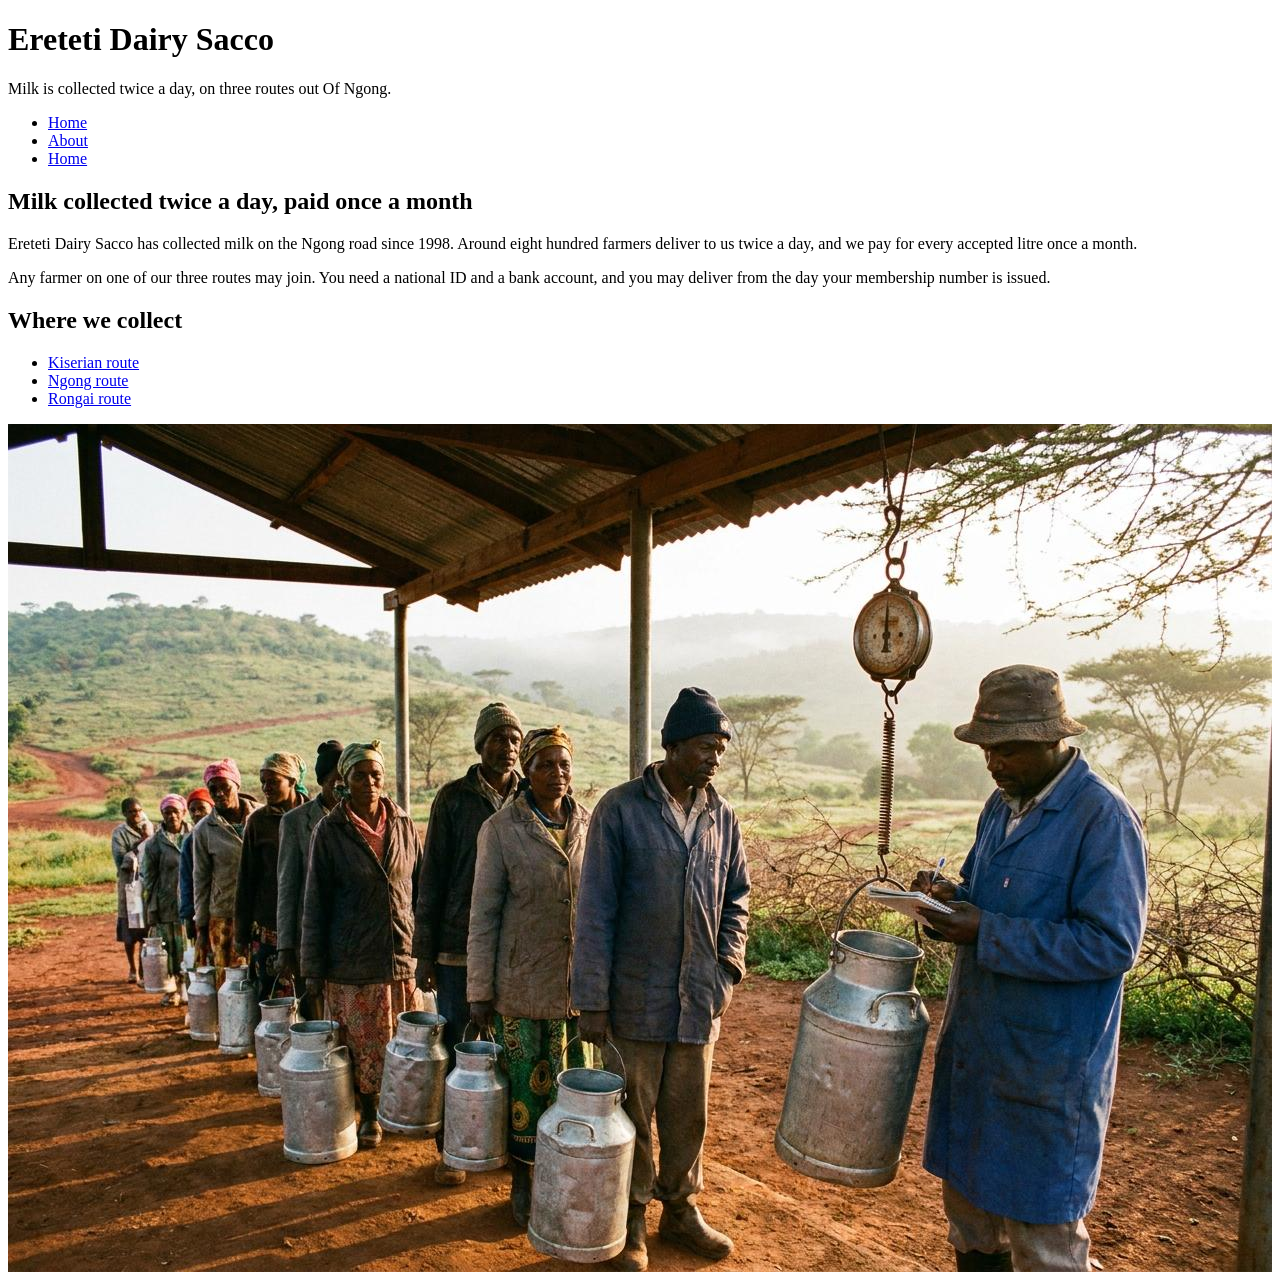
==== index.html @ 058cb35e "homepage" ====
<!--what is this for -->
<!DOCTYPE html> <!--a html comment-->
<html lang="en"> 
    <head>
        <meta charset="utf-8">
        <title>Ereteti Dairy Sacco</title>
    </head>
    <body>
        <header>
            <h1>Ereteti Dairy Sacco</h1>
            <p>Milk is collected twice a day, on three routes out Of Ngong.</p>
        </header>
        <nav>
            <ul>
                <li><a href="index.html">Home</a></li>
                <li><a href="about.html">About</a></li>
                <li><a href="routes.html">Home</a></li>
            </ul>
        
        <main>
            <section>
                <h2>Milk collected twice a day, paid once a month</h2>
<p>Ereteti Dairy Sacco has collected milk on the Ngong road since
1998. Around eight hundred farmers deliver to us twice a day, and
we pay for every accepted litre once a month.</p>
<p>Any farmer on one of our three routes may join. You need a
national ID and a bank account, and you may deliver from the day
your membership number is issued.</p>
</section>
            <section>
                <h2>Where we collect</h2>
                <ul>
                    <li><a href="______">Kiserian route</a></li>
                    <li><a href="routes.html">Ngong route</a></li>
                    <li><a href="routes.html">Rongai route</a></li>
                </ul>
            </section>
            <img src="img/collection-centre.jpg"
            ______="Farmers queuing with churns at the Kiserian centre">
        </main>
    </body>
</html>
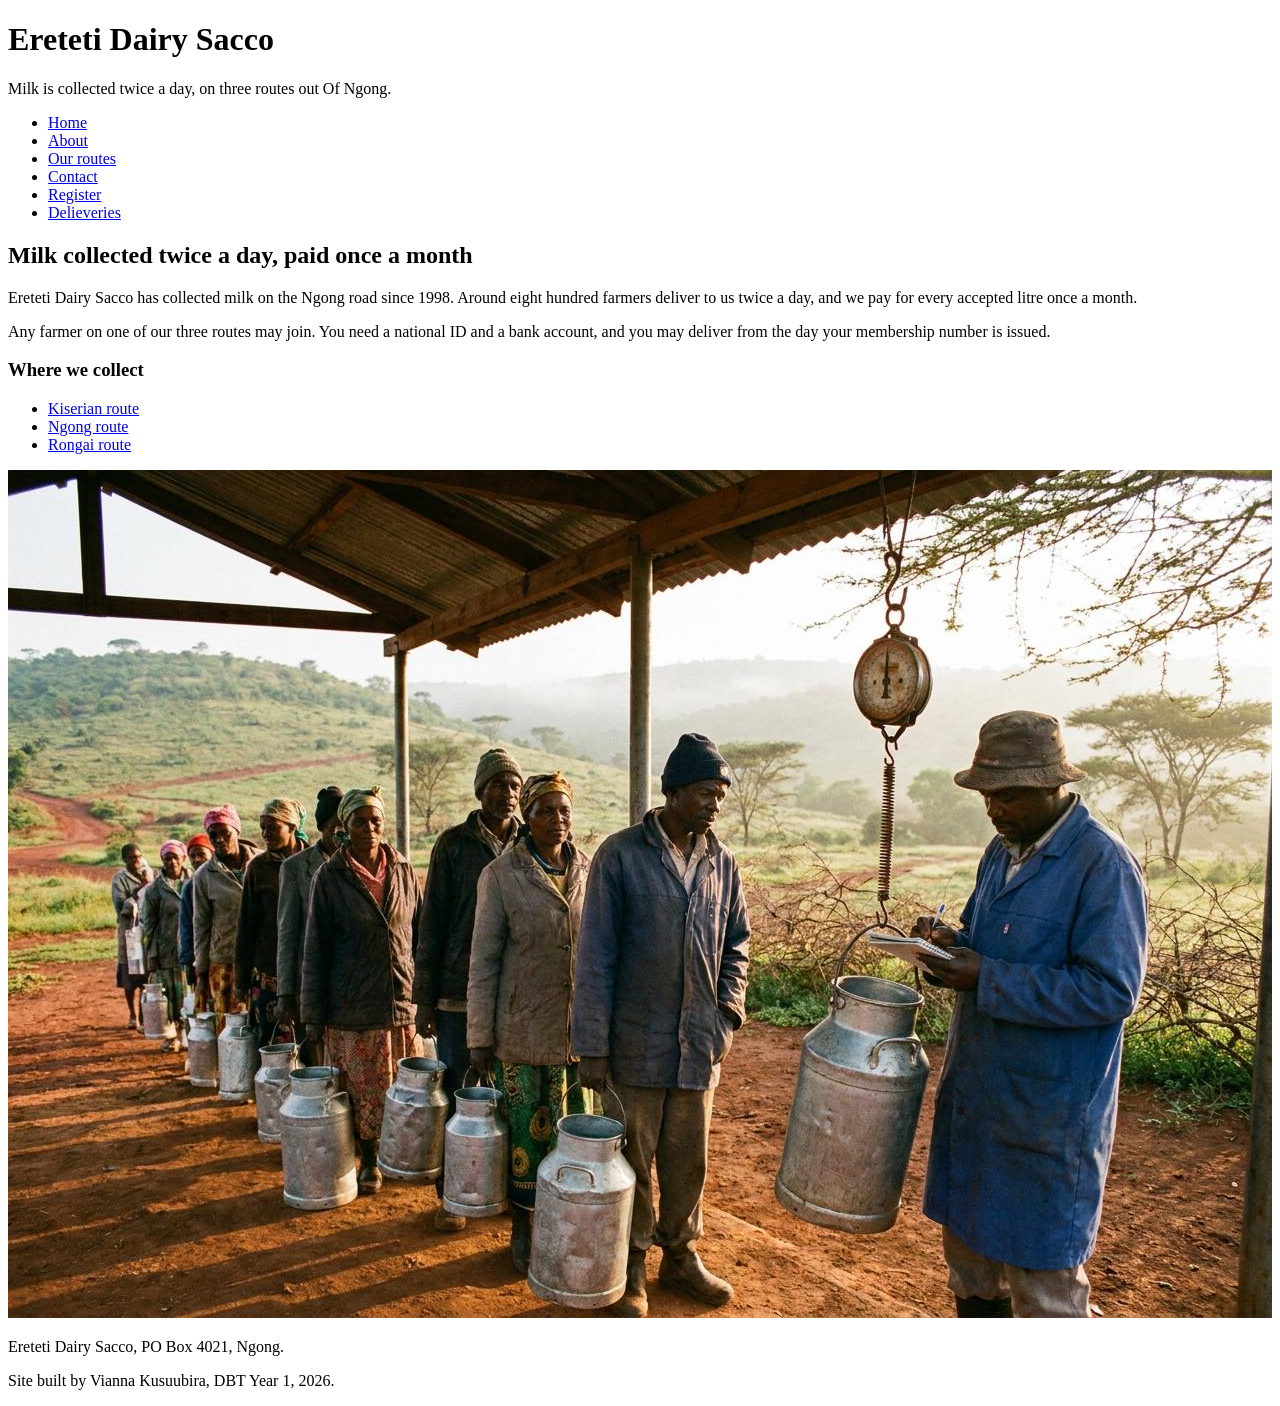
==== commit 883b4675: "Week 3 - the register and the delieveries table" ====
--- a/index.html
+++ b/index.html
@@ -14,9 +14,12 @@
             <ul>
                 <li><a href="index.html">Home</a></li>
                 <li><a href="about.html">About</a></li>
-                <li><a href="routes.html">Home</a></li>
+                <li><a href="routes.html">Our routes</a></li>
+                <li><a href="contact.html">Contact</a></li>
+                <li><a href="register.html">Register</a></li>
+                <li><a href="delieveries.html">Delieveries</a></li>
             </ul>
-        
+        </nav>
         <main>
             <section>
                 <h2>Milk collected twice a day, paid once a month</h2>
@@ -28,15 +31,19 @@
 your membership number is issued.</p>
 </section>
             <section>
-                <h2>Where we collect</h2>
+                <h3>Where we collect</h3>
                 <ul>
-                    <li><a href="______">Kiserian route</a></li>
+                    <li><a href="routes.html">Kiserian route</a></li>
                     <li><a href="routes.html">Ngong route</a></li>
                     <li><a href="routes.html">Rongai route</a></li>
                 </ul>
             </section>
             <img src="img/collection-centre.jpg"
-            ______="Farmers queuing with churns at the Kiserian centre">
+            alt="Farmers queuing with churns at the Kiserian centre">
         </main>
+        <footer>
+<p>Ereteti Dairy Sacco, PO Box 4021, Ngong.</p>
+<p>Site built by Vianna Kusuubira, DBT Year 1, 2026.</p>
+</footer>
     </body>
 </html>
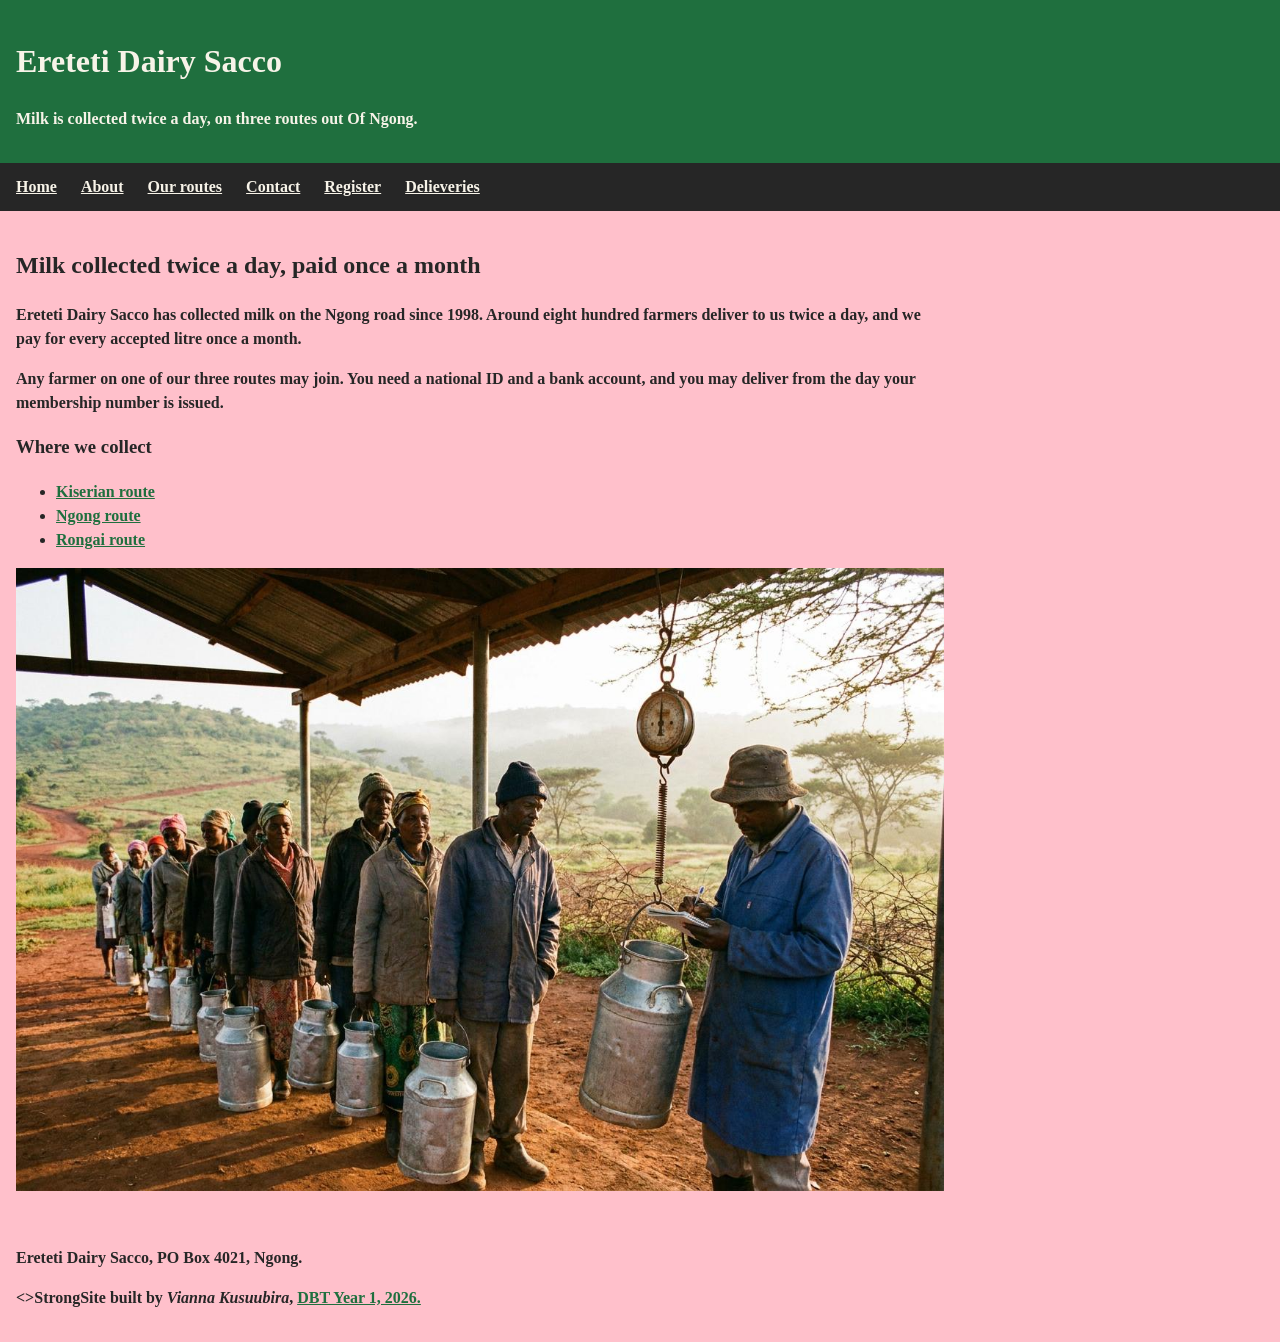
==== commit 2a165cda: "this is javascript 101" ====
--- a/index.html
+++ b/index.html
@@ -4,8 +4,9 @@
     <head>
         <meta charset="utf-8">
         <title>Ereteti Dairy Sacco</title>
+        <link rel="stylesheet" href="css/style.css">
     </head>
-    <body>
+    <body style="background: pink;">
         <header>
             <h1>Ereteti Dairy Sacco</h1>
             <p>Milk is collected twice a day, on three routes out Of Ngong.</p>
@@ -43,7 +44,9 @@
         </main>
         <footer>
 <p>Ereteti Dairy Sacco, PO Box 4021, Ngong.</p>
-<p>Site built by Vianna Kusuubira, DBT Year 1, 2026.</p>
+<p><>Strong</>Site built by
+     <i>Vianna Kusuubira</i>, 
+    <a href="#">DBT Year 1, 2026.</a></p>
 </footer>
     </body>
 </html>
--- a/css/style.css
+++ b/css/style.css
@@ -0,0 +1,99 @@
+*{
+    box-sizing: border-box;
+}
+
+body{ 
+    margin:0;
+    background: #f7f3e8;
+    color: #262626;
+    line-height: 1.5;
+    /*font faces
+        1.Source Sans 3
+        2.Source Serif 4
+    */
+    font-family: 'Source Sans 3', sans-serif;
+    /*bold,bolder...*/
+    font-weight:600;
+    font-family: 'Source Serif 4', serif;
+    
+
+}
+header{
+    background:#1f6f3e;
+    color:#f7f3e8;
+}
+nav{
+    background:#262626;
+}
+nav a{
+  color:#f7f3e8;
+}
+a{
+    color:#1f6f3e;
+}
+header, main, aside, footer{
+    padding:1rem;/*a relative unitp*/
+}
+img{
+    max-width:100%;
+    height:auto;
+}
+/*flexbox-organising elemts along an axis*/
+nav  ul{
+    display:flex;
+    flex-wrap:wrap;
+    gap:0.25rem 1.5rem;
+     list-style: none;
+    margin: 0;
+    /*what is the value for 
+    padding-top, padding-bottom,
+    padding-right, padding-left*/
+    padding: 0.75rem 1rem;
+}
+nav{
+    position: sticky;
+    top:0;
+}
+/*grid layout*/
+body{
+    display:grid;
+    grid-template-columns:minmax(0,1fr) 20rem;
+    grid-template-areas:
+    "header header"
+    "nav nav"
+    "main aside"
+    "footer footer";
+}
+header{grid-area:header;}
+nav{grid-area:nav;}
+main{grid-area:main;}
+aside{grid-area:aside;}
+footer{grid-area:footer;}
+.logo{
+    width:10%;
+}
+/*RWD - Responsive web design, this is where we design the screen resolutions for the website*/
+/*Media queries*/
+@media(max-width:700px){
+    body{
+        grid-template-columns:minmax(0,1fr);
+        grid-template-areas:
+        "header"
+        "nav"
+        "main"
+        "aside"
+        "footer";
+    }
+    nav{
+        position:static;
+    }
+    nav ul{
+        flex-direction:column;
+    }
+    .logo{
+        width:10%;
+    }
+    footer{
+        border-top:3px solid #d8a22b;
+    }
+}
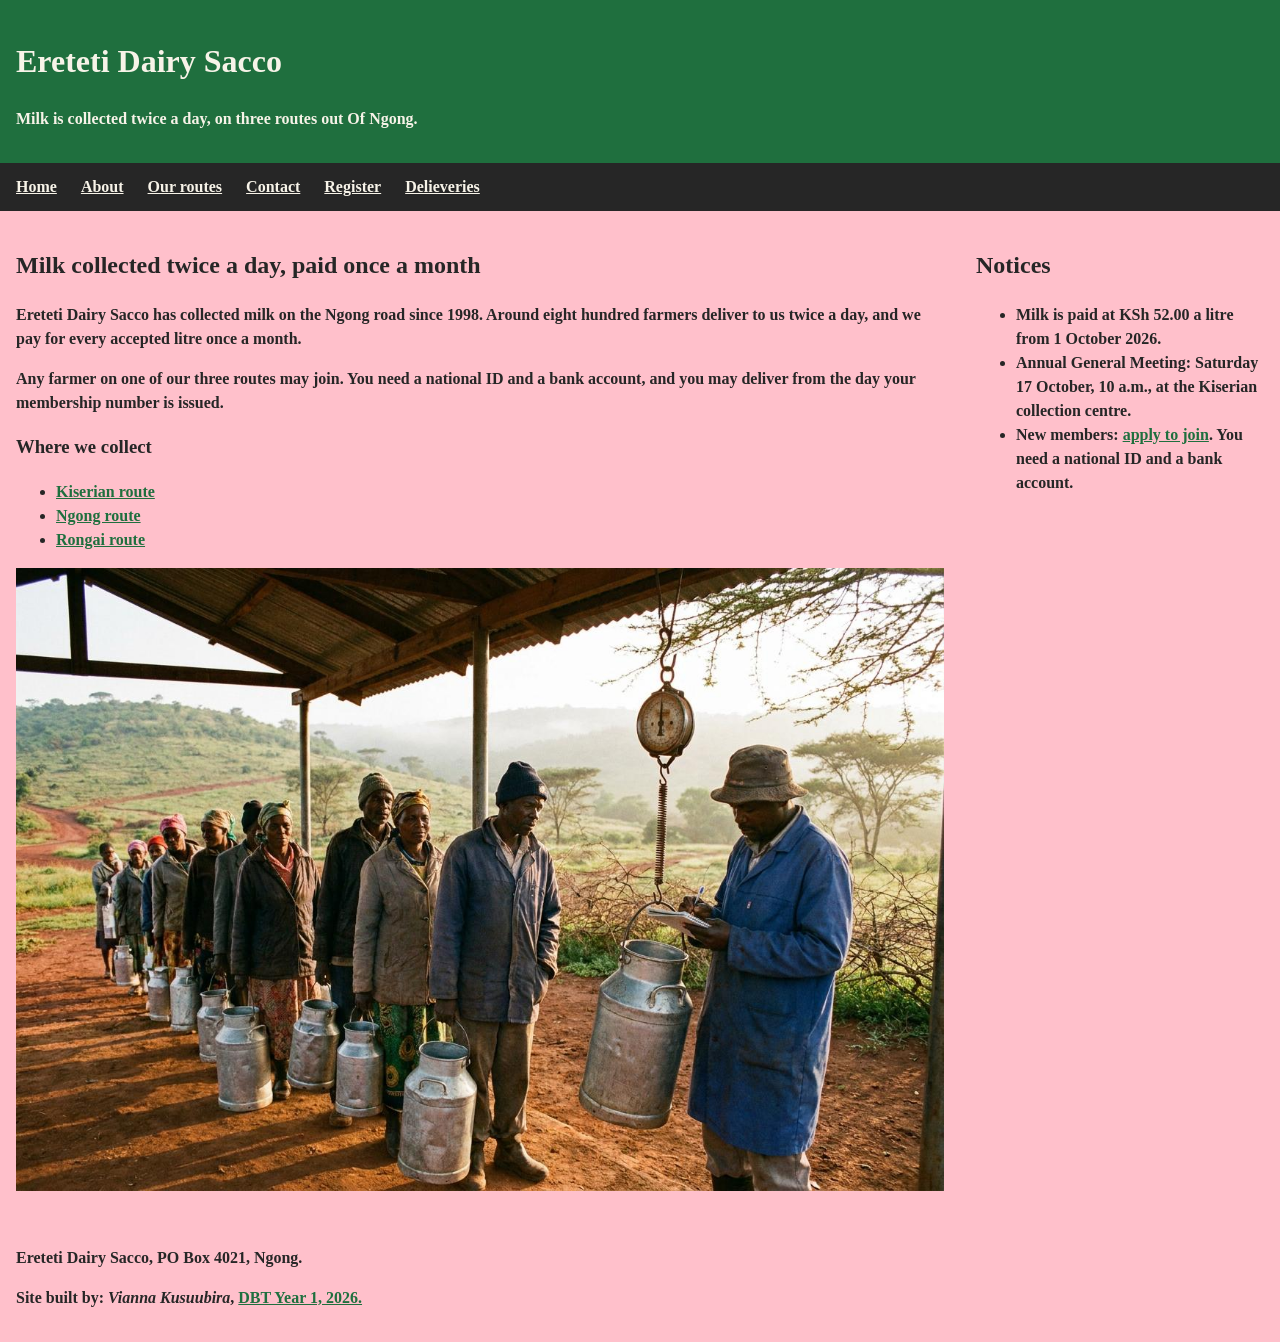
==== commit d98255f6: "practice" ====
--- a/index.html
+++ b/index.html
@@ -33,7 +33,7 @@
 </section>
             <section>
                 <h3>Where we collect</h3>
-                <ul>
+                <ul class="route-cards">
                     <li><a href="routes.html">Kiserian route</a></li>
                     <li><a href="routes.html">Ngong route</a></li>
                     <li><a href="routes.html">Rongai route</a></li>
@@ -42,9 +42,20 @@
             <img src="img/collection-centre.jpg"
             alt="Farmers queuing with churns at the Kiserian centre">
         </main>
+        <aside>
+    <h2>Notices</h2>
+    <ul>
+      <li>Milk is paid at <strong>KSh 52.00 a litre</strong> from
+          1 October 2026.</li>
+      <li>Annual General Meeting: Saturday 17 October, 10 a.m., at the
+          Kiserian collection centre.</li>
+      <li>New members: <a href="register.html">apply to join</a>. You need
+          a national ID and a bank account.</li>
+    </ul>
+  </aside>
         <footer>
 <p>Ereteti Dairy Sacco, PO Box 4021, Ngong.</p>
-<p><>Strong</>Site built by
+<p><Strong>Site built by: </Strong>
      <i>Vianna Kusuubira</i>, 
     <a href="#">DBT Year 1, 2026.</a></p>
 </footer>
--- a/css/style.css
+++ b/css/style.css
@@ -38,7 +38,7 @@
     max-width:100%;
     height:auto;
 }
-/*flexbox-organising elemts along an axis*/
+/*flexbox-organising elements along an axis*/
 nav  ul{
     display:flex;
     flex-wrap:wrap;
@@ -96,4 +96,10 @@
     footer{
         border-top:3px solid #d8a22b;
     }
+}
+.message{
+    color:red;   
+}
+input.invalid{
+    border:2px solid red;
 }
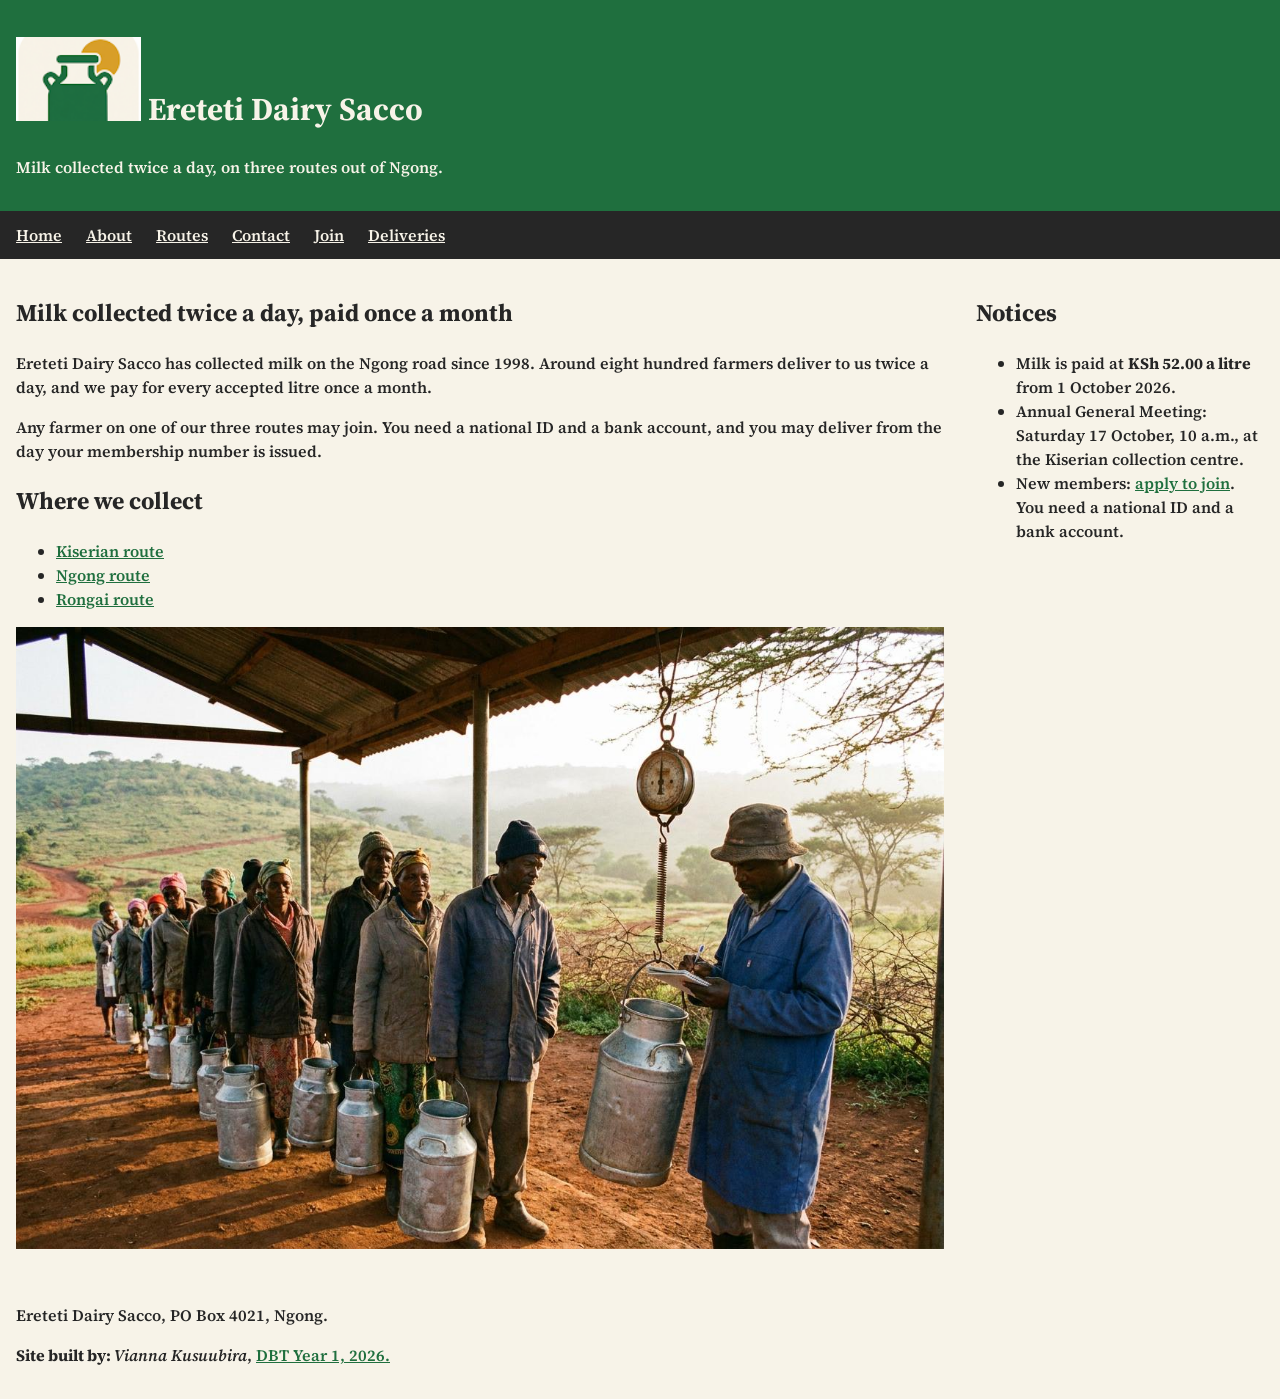
==== commit 29ec3eac: "house style home page" ====
--- a/index.html
+++ b/index.html
@@ -1,56 +1,81 @@
-<!--what is this for -->
-<!DOCTYPE html> <!--a html comment-->
-<html lang="en"> 
-    <head>
-        <meta charset="utf-8">
-        <title>Ereteti Dairy Sacco</title>
-        <link rel="stylesheet" href="css/style.css">
-    </head>
-    <body style="background: pink;">
-        <header>
-            <h1>Ereteti Dairy Sacco</h1>
-            <p>Milk is collected twice a day, on three routes out Of Ngong.</p>
-        </header>
-        <nav>
-            <ul>
-                <li><a href="index.html">Home</a></li>
-                <li><a href="about.html">About</a></li>
-                <li><a href="routes.html">Our routes</a></li>
-                <li><a href="contact.html">Contact</a></li>
-                <li><a href="register.html">Register</a></li>
-                <li><a href="delieveries.html">Delieveries</a></li>
-            </ul>
-        </nav>
-        <main>
-            <section>
-                <h2>Milk collected twice a day, paid once a month</h2>
-<p>Ereteti Dairy Sacco has collected milk on the Ngong road since
-1998. Around eight hundred farmers deliver to us twice a day, and
-we pay for every accepted litre once a month.</p>
-<p>Any farmer on one of our three routes may join. You need a
-national ID and a bank account, and you may deliver from the day
-your membership number is issued.</p>
-</section>
-            <section>
-                <h3>Where we collect</h3>
-                <ul class="route-cards">
-                    <li><a href="routes.html">Kiserian route</a></li>
-                    <li><a href="routes.html">Ngong route</a></li>
-                    <li><a href="routes.html">Rongai route</a></li>
-                </ul>
-            </section>
-            <img src="img/collection-centre.jpg"
-            alt="Farmers queuing with churns at the Kiserian centre">
-        </main>
-        <aside>
+<!DOCTYPE html>
+<html lang="en">
+<head>
+  <meta charset="utf-8">
+  <title>Ereteti Dairy Sacco</title>
+  <link rel="stylesheet" 
+  href="https://fonts.googleapis.com/css2? family=Source+Sans+3:wght@400;600&amp;family=Source+Serif+4:wght@600&amp;display=swap">
+  <link rel="stylesheet" href="css/style.css">
+  <!-- placeholder: swap for img/favicon.png -->
+  <link rel="icon" type="image/png"
+        href="img/favicon-ediary.png">
+</head>
+<body>
+
+  <header>
+    <h1>
+      <!-- placeholder: swap for img/logo.png -->
+      <img src="img/logo-edairy.png"
+           alt="Ereteti Dairy Sacco logo" class="logo">
+      Ereteti Dairy Sacco
+    </h1>
+    <p>Milk collected twice a day, on three routes
+       out of Ngong.</p>
+  </header>
+
+  <nav>
+    <ul>
+      <li><a href="index.html">Home</a></li>
+      <li><a href="about.html">About</a></li>
+      <li><a href="routes.html">Routes</a></li>
+      <li><a href="contact.html">Contact</a></li>
+      <li><a href="register.html">Join</a></li>
+      <li><a href="deliveries.html">Deliveries</a>
+      </li>
+    </ul>
+  </nav>
+
+  <main>
+    <section>
+      <h2>Milk collected twice a day,
+          paid once a month</h2>
+      <p>Ereteti Dairy Sacco has collected milk on
+      the Ngong road since 1998. Around eight hundred
+      farmers deliver to us twice a day, and we pay
+      for every accepted litre once a month.</p>
+      <p>Any farmer on one of our three routes may
+      join. You need a national ID and a bank account,
+      and you may deliver from the day your
+      membership number is issued.</p>
+    </section>
+
+    <section>
+      <h2>Where we collect</h2>
+      <ul class="route-cards">
+        <li><a href="routes.html">Kiserian route</a>
+        </li>
+        <li><a href="routes.html">Ngong route</a></li>
+        <li><a href="routes.html">Rongai route</a></li>
+      </ul>
+      <img src="img/collection-centre.jpg"
+           alt="Farmers queuing with churns at
+                the Kiserian centre">
+    </section>
+  </main>
+
+  <aside>
     <h2>Notices</h2>
     <ul>
-      <li>Milk is paid at <strong>KSh 52.00 a litre</strong> from
-          1 October 2026.</li>
-      <li>Annual General Meeting: Saturday 17 October, 10 a.m., at the
+      <li>Milk is paid at
+          <strong>KSh 52.00 a litre</strong>
+          from 1 October 2026.</li>
+      <li>Annual General Meeting: Saturday
+          17 October, 10 a.m., at the
           Kiserian collection centre.</li>
-      <li>New members: <a href="register.html">apply to join</a>. You need
-          a national ID and a bank account.</li>
+      <li>New members:
+          <a href="register.html">apply to join</a>.
+          You need a national ID and a
+          bank account.</li>
     </ul>
   </aside>
         <footer>
